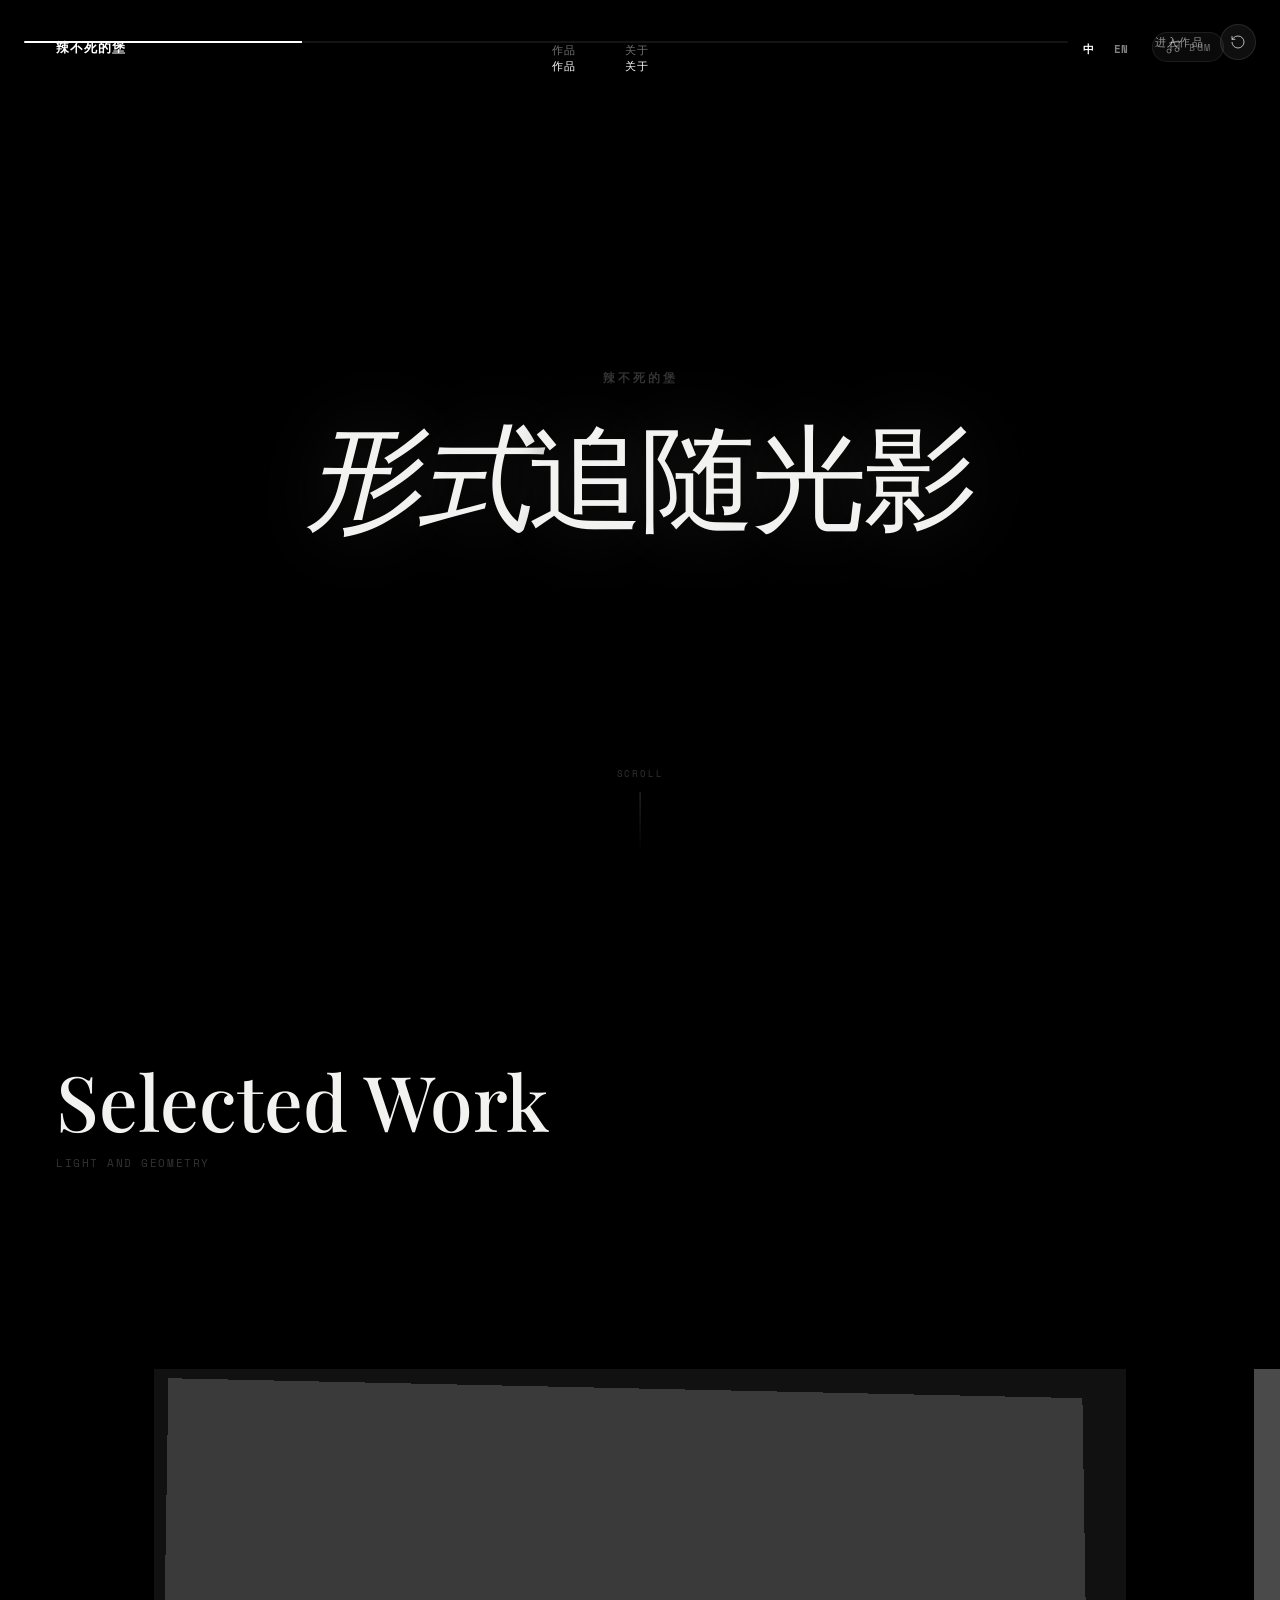
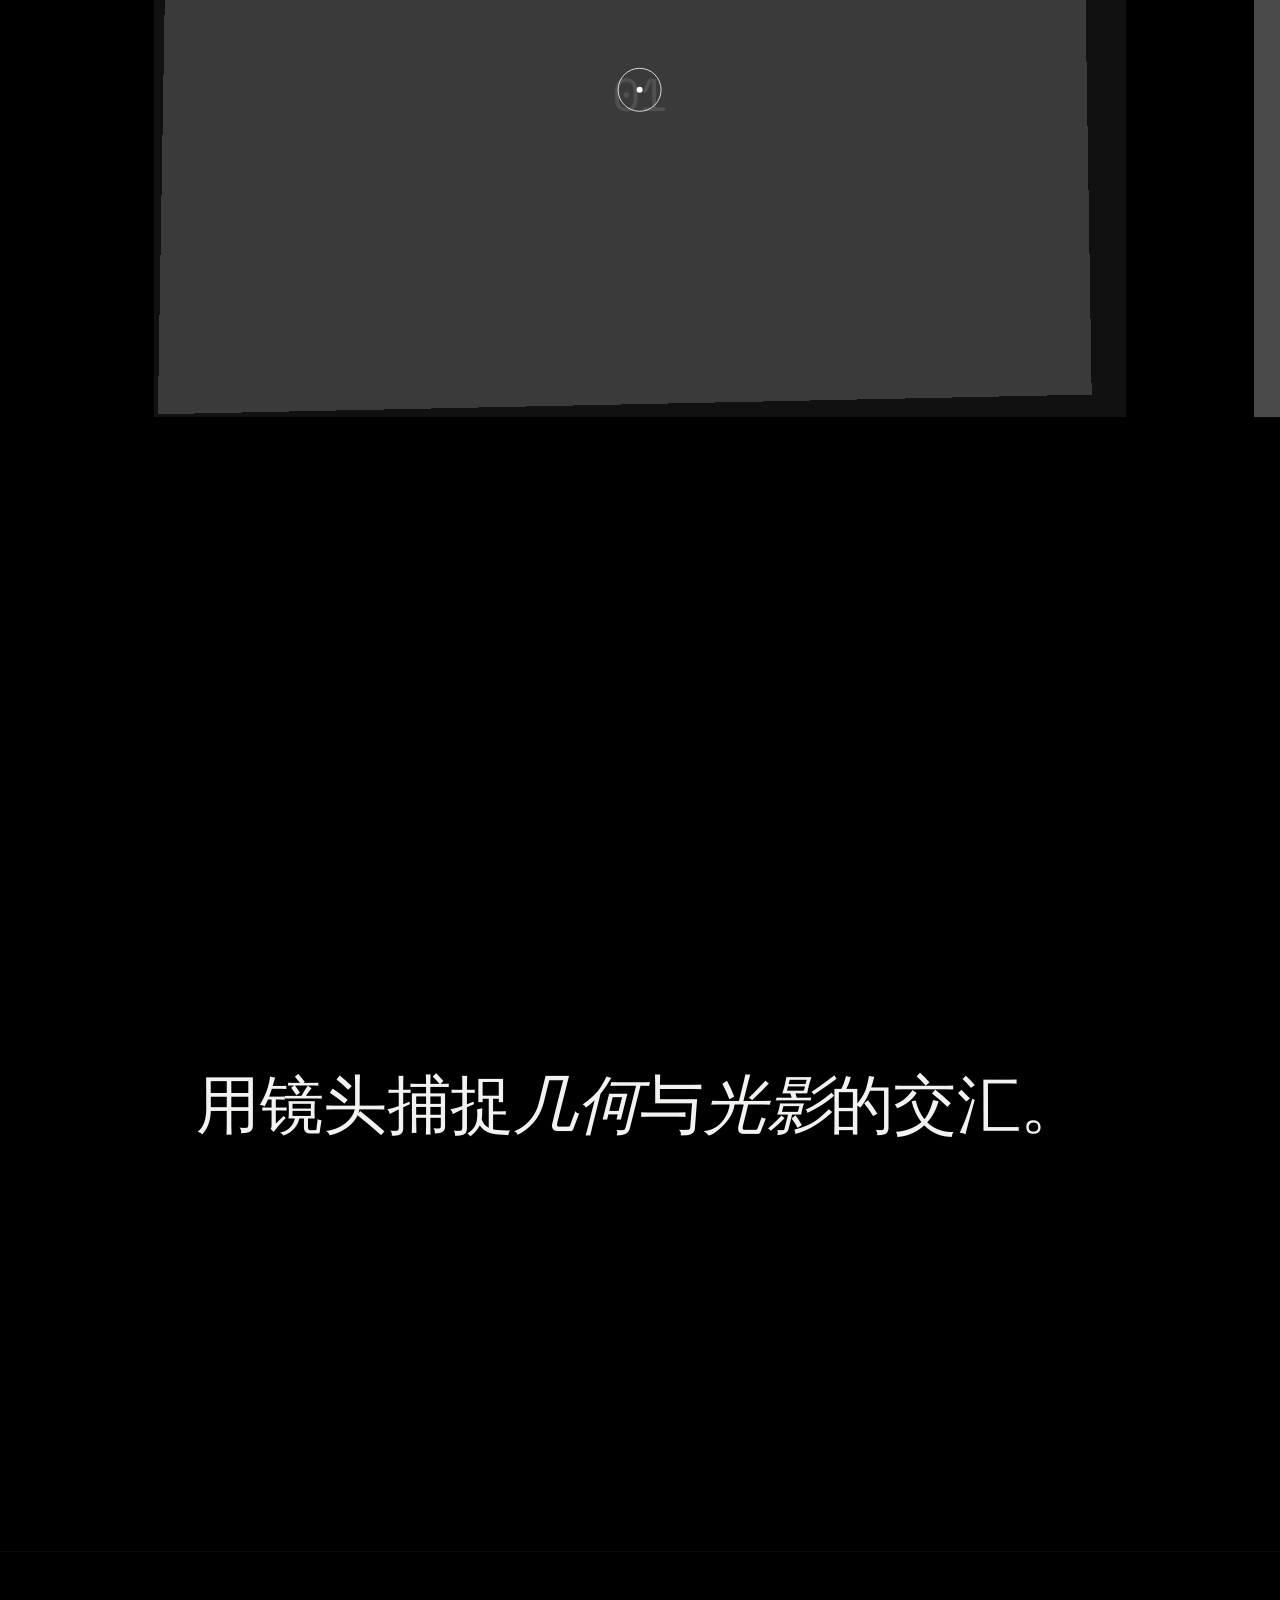
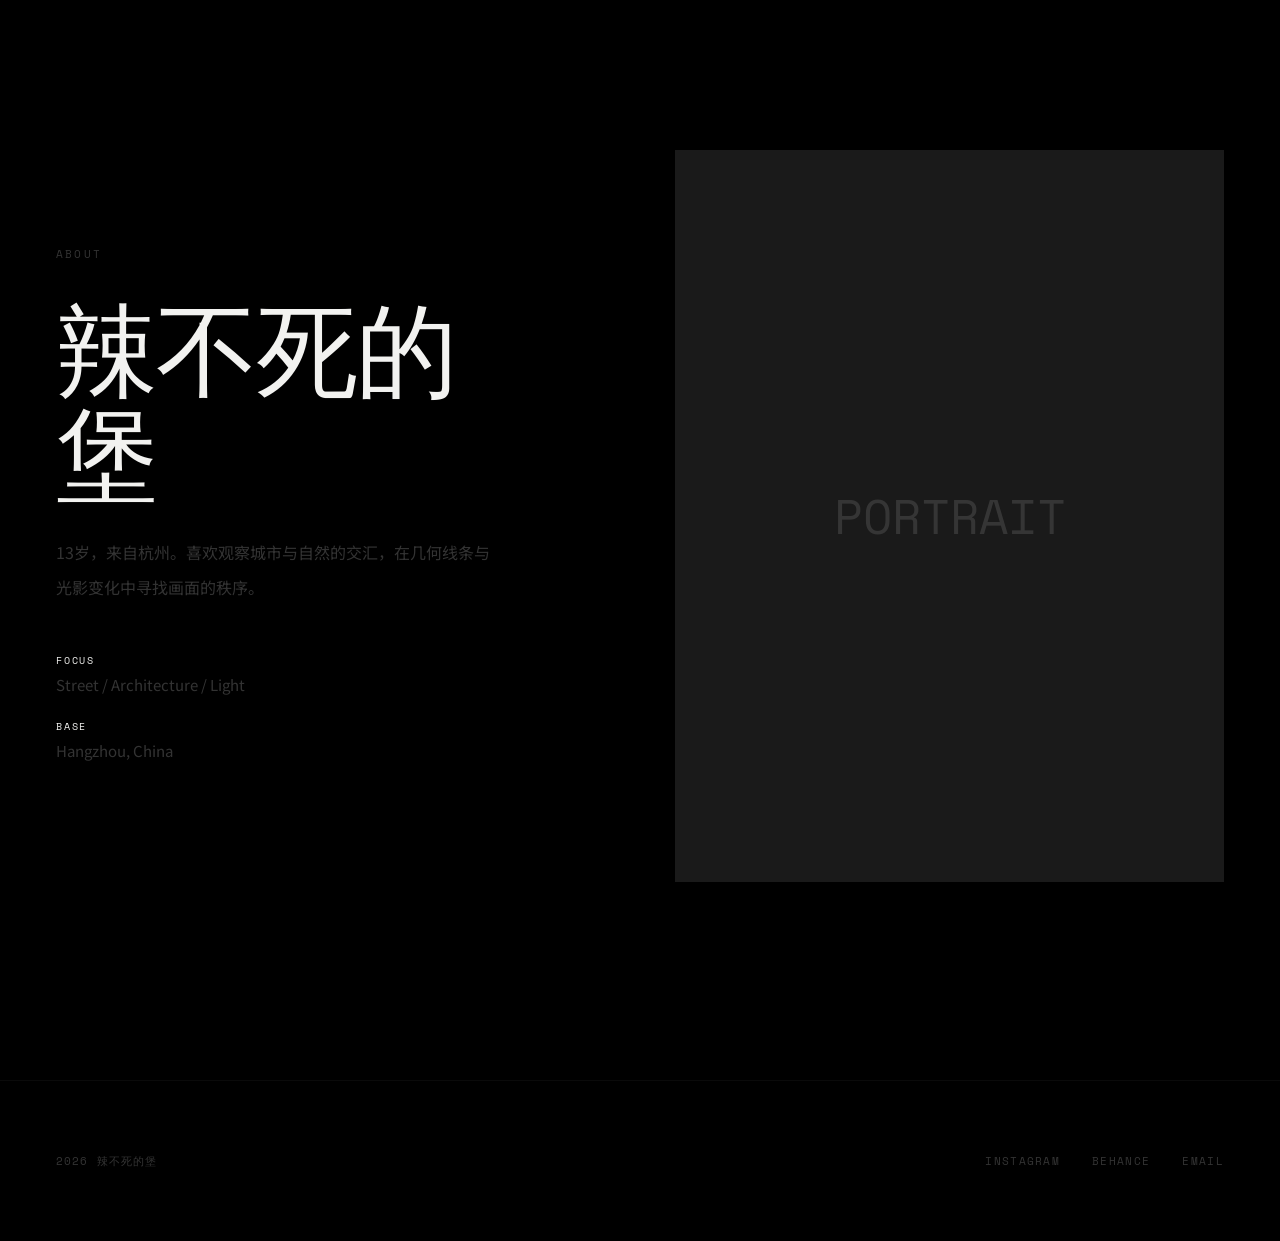
==== vibe-motion/index.html @ ac12ed77 "feat: add vibe-motion subfolder with GSAP simulated browsing flow" ====
<!DOCTYPE html>
<html lang="zh-CN">
<head>
  <meta charset="UTF-8">
  <meta name="viewport" content="width=device-width, initial-scale=1.0">
  <title>HalfSpicy · Vibe Motion</title>
  <link rel="preconnect" href="https://fonts.loli.net">
  <link rel="preconnect" href="https://fonts.gstatic.com" crossorigin>
  <link href="https://fonts.loli.net/css2?family=Playfair+Display:ital,wght@0,400;0,500;0,600;0,700;1,400&family=Space+Mono:wght@400;700&family=Noto+Sans+SC:wght@300;400;500;700;900&display=swap" rel="stylesheet">
  <link rel="stylesheet" href="style.css">
</head>
<body>
  <!-- Vibe overlay controls -->
  <div class="vibe-overlay">
    <div class="vibe-progress">
      <div class="vibe-progress-bar" id="vibe-progress-bar"></div>
    </div>
    <div class="vibe-step" id="vibe-step">准备就绪</div>
    <button class="vibe-replay" id="vibe-replay" title="重播">
      <svg viewBox="0 0 24 24" fill="none" stroke="currentColor" stroke-width="1.5">
        <path d="M3 12a9 9 0 1 0 9-9 9.75 9.75 0 0 0-6.74 2.74L3 8"/>
        <path d="M3 3v5h5"/>
      </svg>
    </button>
  </div>

  <!-- Simulated cursor -->
  <div class="vibe-cursor" id="vibe-cursor">
    <div class="vibe-cursor-ring"></div>
    <div class="vibe-cursor-dot"></div>
  </div>

  <!-- Mock website -->
  <nav class="nav" id="nav">
    <a href="#" class="nav-logo">辣不死的堡</a>
    <ul class="nav-links">
      <li><a href="#gallery" data-text="作品"><span>作品</span></a></li>
      <li><a href="#about" data-text="关于"><span>关于</span></a></li>
    </ul>
    <div class="nav-right">
      <ul class="lang-switcher">
        <li><button class="active">中</button></li>
        <li><button>EN</button></li>
      </ul>
      <button class="bgm-toggle" id="bgm-toggle" data-playing="true">
        <svg class="bgm-icon" viewBox="0 0 24 24" fill="none" stroke="currentColor" stroke-width="1.5">
          <path d="M9 18V5l12-2v13" class="bgm-note"/>
          <circle cx="6" cy="18" r="3"/>
          <circle cx="18" cy="16" r="3"/>
          <line x1="6" y1="6" x2="22" y2="4" class="bgm-wave"/>
          <line x1="8" y1="12" x2="20" y2="10" class="bgm-wave"/>
        </svg>
        <span class="bgm-label">BGM</span>
      </button>
      <button class="hamburger" aria-label="Menu"><span></span><span></span></button>
    </div>
  </nav>

  <section class="hero" id="hero">
    <div class="hero-vignette"></div>
    <div class="hero-content">
      <p class="hero-name">辣不死的堡</p>
      <h1 class="hero-title"><em>形式</em>追随光影</h1>
    </div>
    <div class="hero-scroll"><span>SCROLL</span><div class="hero-scroll-line"></div></div>
  </section>

  <section class="gallery-section" id="gallery">
    <div class="gallery-header">
      <h2>Selected Work</h2>
      <p>Light and geometry</p>
    </div>
    <div class="gallery-wrap">
      <div class="gallery-track" id="gallery-track">
        <div class="gallery-slide view-trigger" data-index="01"><div class="gallery-slide-inner"><div class="img-placeholder" style="--accent:#3a3a3a">01</div><div class="gallery-caption">Silhouette / Geometry</div><div class="gallery-index">01</div></div></div>
        <div class="gallery-slide view-trigger" data-index="02"><div class="gallery-slide-inner"><div class="img-placeholder" style="--accent:#4a4a4a">02</div><div class="gallery-caption">Solitary Bird / Landscape</div><div class="gallery-index">02</div></div></div>
        <div class="gallery-slide view-trigger" data-index="03"><div class="gallery-slide-inner"><div class="img-placeholder" style="--accent:#2a2a2a">03</div><div class="gallery-caption">Arcade / Architecture</div><div class="gallery-index">03</div></div></div>
        <div class="gallery-slide view-trigger" data-index="04"><div class="gallery-slide-inner"><div class="img-placeholder" style="--accent:#353535">04</div><div class="gallery-caption">Under the Dome</div><div class="gallery-index">04</div></div></div>
        <div class="gallery-slide view-trigger" data-index="05"><div class="gallery-slide-inner"><div class="img-placeholder" style="--accent:#454545">05</div><div class="gallery-caption">Glacier / Birds</div><div class="gallery-index">05</div></div></div>
        <div class="gallery-slide view-trigger" data-index="06"><div class="gallery-slide-inner"><div class="img-placeholder" style="--accent:#303030">06</div><div class="gallery-caption">Neon Rain / Night</div><div class="gallery-index">06</div></div></div>
      </div>
    </div>
  </section>

  <section class="statement" id="statement">
    <p>用镜头捕捉<em>几何</em>与<em>光影</em>的交汇。</p>
  </section>

  <section class="about-section" id="about">
    <div class="about-inner">
      <div class="about-left">
        <p class="about-label">About</p>
        <h2 class="about-name">辣不死的堡</h2>
        <p class="about-bio">13岁，来自杭州。喜欢观察城市与自然的交汇，在几何线条与光影变化中寻找画面的秩序。</p>
        <dl class="about-meta">
          <dt>Focus</dt><dd>Street / Architecture / Light</dd>
          <dt>Base</dt><dd>Hangzhou, China</dd>
        </dl>
      </div>
      <div class="about-right">
        <div class="about-portrait"><div class="img-placeholder" style="--accent:#1a1a1a">PORTRAIT</div></div>
      </div>
    </div>
  </section>

  <footer class="footer">
    <p class="footer-copy">2026 辣不死的堡</p>
    <div class="footer-socials">
      <a href="#">Instagram</a>
      <a href="#">Behance</a>
      <a href="#">Email</a>
    </div>
  </footer>

  <script src="https://cdn.bootcdn.net/ajax/libs/gsap/3.12.5/gsap.min.js"></script>
  <script src="https://cdn.bootcdn.net/ajax/libs/gsap/3.12.5/ScrollToPlugin.min.js"></script>
  <script src="https://cdn.bootcdn.net/ajax/libs/gsap/3.12.5/MotionPathPlugin.min.js"></script>
  <script src="main.js"></script>
</body>
</html>
---- vibe-motion/style.css ----
:root {
  --bg:#000000;
  --text:#f2f2f0;
  --muted:#333333;
  --line:rgba(255,255,255,0.04);
  --accent:#ffffff;
  --font-serif:'Playfair Display',serif;
  --font-mono:'Space Mono',monospace;
  --font-c:'Noto Sans SC',sans-serif;
}

*,*::before,*::after { box-sizing:border-box; margin:0; padding:0 }

html { background:var(--bg) }
body {
  font-family:var(--font-c); background:var(--bg); color:var(--text);
  overflow-x:hidden; -webkit-font-smoothing:antialiased;
}

::-webkit-scrollbar { width:3px }
::-webkit-scrollbar-track { background:var(--bg) }
::-webkit-scrollbar-thumb { background:#1a1a1a }

/* Vibe overlay */
.vibe-overlay {
  position:fixed; top:24px; left:24px; right:24px; z-index:10001;
  display:flex; align-items:center; gap:16px;
  pointer-events:none;
}
.vibe-progress {
  flex:1; height:2px; background:rgba(255,255,255,0.08); border-radius:1px; overflow:hidden;
}
.vibe-progress-bar {
  height:100%; width:0%; background:#fff; transform-origin:left;
}
.vibe-step {
  font-family:var(--font-mono); font-size:11px; letter-spacing:0.12em;
  text-transform:uppercase; color:rgba(255,255,255,0.6);
  min-width:120px; text-align:right;
}
.vibe-replay {
  pointer-events:auto;
  width:36px; height:36px; border-radius:50%;
  background:rgba(255,255,255,0.06); border:1px solid rgba(255,255,255,0.1);
  color:rgba(255,255,255,0.7); cursor:pointer;
  display:flex; align-items:center; justify-content:center;
  transition:all 0.3s ease;
}
.vibe-replay:hover { background:rgba(255,255,255,0.12); color:#fff; }
.vibe-replay svg { width:16px; height:16px; }

/* Simulated cursor */
.vibe-cursor {
  position:fixed; top:0; left:0; z-index:10000;
  pointer-events:none; opacity:0;
  transform:translate(-50%, -50%);
}
.vibe-cursor-ring {
  width:44px; height:44px; border:1.5px solid rgba(255,255,255,0.8); border-radius:50%;
  position:absolute; top:50%; left:50%; transform:translate(-50%, -50%);
  transition:width 0.2s ease, height 0.2s ease;
}
.vibe-cursor-dot {
  width:6px; height:6px; background:#fff; border-radius:50%;
  position:absolute; top:50%; left:50%; transform:translate(-50%, -50%);
}
.vibe-cursor.click .vibe-cursor-ring {
  width:28px; height:28px; border-color:#fff; background:rgba(255,255,255,0.12);
}

/* Navigation */
.nav {
  position:fixed; top:0; left:0; width:100%; z-index:1000;
  display:flex; align-items:center; justify-content:space-between;
  padding:32px 56px; opacity:0;
}
.nav-logo {
  font-family:var(--font-mono); font-size:13px; font-weight:700;
  letter-spacing:0.08em; color:#fff; text-decoration:none; text-transform:uppercase;
}
.nav-links { display:flex; gap:48px; list-style:none }
.nav-links a {
  font-family:var(--font-mono); font-size:11px; letter-spacing:0.14em;
  text-transform:uppercase; color:rgba(255,255,255,0.45); text-decoration:none;
  position:relative; display:inline-block;
}
.nav-links a::after {
  content:attr(data-text); position:absolute; left:0; top:100%; color:#fff;
}
.nav-links a span { display:inline-block; transition:transform 0.4s cubic-bezier(0.16,1,0.3,1) }
.nav-links a::after { transition:transform 0.4s cubic-bezier(0.16,1,0.3,1) }
.nav-links a:hover span { transform:translateY(-100%) }
.nav-links a:hover::after { transform:translateY(-100%) }
.nav.scrolled { background:rgba(0,0,0,0.35); backdrop-filter:blur(12px) }
.nav-right { display:flex; align-items:center; gap:16px }
.lang-switcher { display:flex; gap:4px; list-style:none }
.lang-switcher button {
  background:transparent; border:none; color:rgba(255,255,255,0.5);
  font-family:var(--font-mono); font-size:11px; font-weight:700; cursor:pointer; padding:4px 8px;
}
.lang-switcher button.active { color:#fff }
.bgm-toggle {
  display:flex; align-items:center; gap:8px;
  background:rgba(255,255,255,0.04); border:1px solid rgba(255,255,255,0.08);
  border-radius:20px; padding:6px 12px; cursor:pointer; color:rgba(255,255,255,0.4);
  font-family:var(--font-mono); font-size:10px; letter-spacing:0.12em; text-transform:uppercase;
}
.bgm-toggle[data-playing="true"] { color:rgba(255,255,255,0.7); border-color:rgba(255,255,255,0.15) }
.bgm-icon { width:16px; height:16px }
.hamburger { display:none }

/* Hero */
.hero {
  position:relative; height:100vh; overflow:hidden;
  display:flex; align-items:center; justify-content:center; background:#000;
}
.hero-vignette {
  position:absolute; inset:0; z-index:2; pointer-events:none;
  background:radial-gradient(circle at center, transparent 35%, rgba(0,0,0,0.6) 85%);
}
.hero-content {
  position:relative; z-index:3; text-align:center;
  display:flex; flex-direction:column; align-items:center; gap:24px;
}
.hero-name {
  font-family:var(--font-mono); font-size:12px; letter-spacing:0.25em;
  text-transform:uppercase; color:var(--muted); font-weight:700;
}
.hero-title {
  font-family:var(--font-serif); font-size:clamp(52px, 9vw, 140px);
  font-weight:500; line-height:1.05; letter-spacing:-0.03em;
  padding:0 24px;
  text-shadow: 0 0 80px rgba(255,255,255,0.15), 0 4px 20px rgba(0,0,0,0.5);
}
.hero-title em { font-style:italic; font-weight:400 }
.hero-scroll {
  position:absolute; bottom:48px; left:50%; transform:translateX(-50%);
  z-index:3; display:flex; flex-direction:column; align-items:center; gap:12px;
}
.hero-scroll span {
  font-family:var(--font-mono); font-size:9px; letter-spacing:0.2em;
  text-transform:uppercase; color:var(--muted);
}
.hero-scroll-line {
  width:1px; height:60px; background:linear-gradient(to bottom, var(--muted), transparent);
  transform-origin:top;
}

/* Gallery */
.gallery-section { position:relative; background:var(--bg); padding-bottom:12vh }
.gallery-header { padding:18vh 56px 8vh }
.gallery-header h2 {
  font-family:var(--font-serif); font-size:clamp(36px, 6vw, 80px); font-weight:500; line-height:1;
}
.gallery-header p {
  font-family:var(--font-mono); font-size:11px; letter-spacing:0.14em;
  text-transform:uppercase; color:var(--muted); margin-top:16px;
}
.gallery-wrap { position:relative; width:100%; height:100vh }
.gallery-track {
  display:flex; gap:10vw; align-items:center;
  height:100%; padding:0 12vw; will-change:transform;
}
.gallery-slide {
  flex-shrink:0; position:relative; aspect-ratio:3/2;
  height:72vh; overflow:hidden; background:var(--surface-2, #111);
  transform-style:preserve-3d; perspective:1000px;
}
.gallery-slide-inner {
  height:100%; overflow:hidden; position:relative;
  transition:transform 0.1s ease-out;
}
.img-placeholder {
  height:100%; width:auto; aspect-ratio:auto;
  background:var(--accent, #222); display:flex; align-items:center; justify-content:center;
  font-family:var(--font-mono); font-size:48px; color:rgba(255,255,255,0.12);
}
.gallery-caption {
  position:absolute; bottom:40px; left:40px; z-index:2;
  font-family:var(--font-mono); font-size:11px; letter-spacing:0.12em;
  text-transform:uppercase; color:#fff; opacity:0;
  transform:translateY(20px); transition:all 0.5s cubic-bezier(0.16,1,0.3,1);
}
.gallery-slide:hover .gallery-caption { opacity:1; transform:translateY(0) }
.gallery-index {
  position:absolute; top:24px; right:24px; z-index:2;
  font-family:var(--font-mono); font-size:10px; letter-spacing:0.15em;
  color:rgba(255,255,255,0.7); opacity:0; transition:opacity 0.4s ease;
}
.gallery-slide:hover .gallery-index { opacity:1 }

/* Statement */
.statement {
  position:relative; z-index:1; padding:32vh 56px; background:var(--bg);
  text-align:center; min-height:100vh; display:flex; align-items:center; justify-content:center;
}
.statement p {
  font-family:var(--font-serif); font-size:clamp(28px, 5vw, 64px);
  font-weight:500; line-height:1.25; letter-spacing:-0.01em; max-width:1000px;
}
.statement em { font-style:italic }

/* About */
.about-section { position:relative; padding:22vh 56px; background:var(--bg); border-top:1px solid var(--line) }
.about-inner {
  display:grid; grid-template-columns:1fr 1.1fr; gap:120px; align-items:center; max-width:1300px; margin:0 auto;
}
.about-label {
  font-family:var(--font-mono); font-size:11px; letter-spacing:0.2em;
  text-transform:uppercase; color:var(--muted); margin-bottom:32px;
}
.about-name {
  font-family:var(--font-serif); font-size:clamp(48px, 8vw, 120px); font-weight:500;
  line-height:1; letter-spacing:-0.02em; margin-bottom:36px;
}
.about-bio { font-size:16px; line-height:2.2; color:var(--muted); max-width:440px; margin-bottom:48px }
.about-meta dt {
  font-family:var(--font-mono); font-size:10px; letter-spacing:0.18em;
  text-transform:uppercase; color:var(--text); margin-bottom:6px;
}
.about-meta dd { font-size:15px; color:var(--muted); margin-bottom:24px }
.about-portrait { position:relative; overflow:hidden; background:#111 }
.about-portrait .img-placeholder { width:100%; aspect-ratio:3/4; height:auto; }

/* Footer */
.footer {
  padding:8vh 56px; border-top:1px solid var(--line); background:var(--bg);
  display:flex; justify-content:space-between; align-items:center;
}
.footer-copy {
  font-family:var(--font-mono); font-size:11px; letter-spacing:0.1em; color:var(--muted); text-transform:uppercase;
}
.footer-socials { display:flex; gap:32px }
.footer-socials a {
  color:var(--muted); text-decoration:none; font-family:var(--font-mono);
  font-size:11px; letter-spacing:0.12em; text-transform:uppercase; transition:color 0.3s ease;
}
.footer-socials a:hover { color:var(--text) }
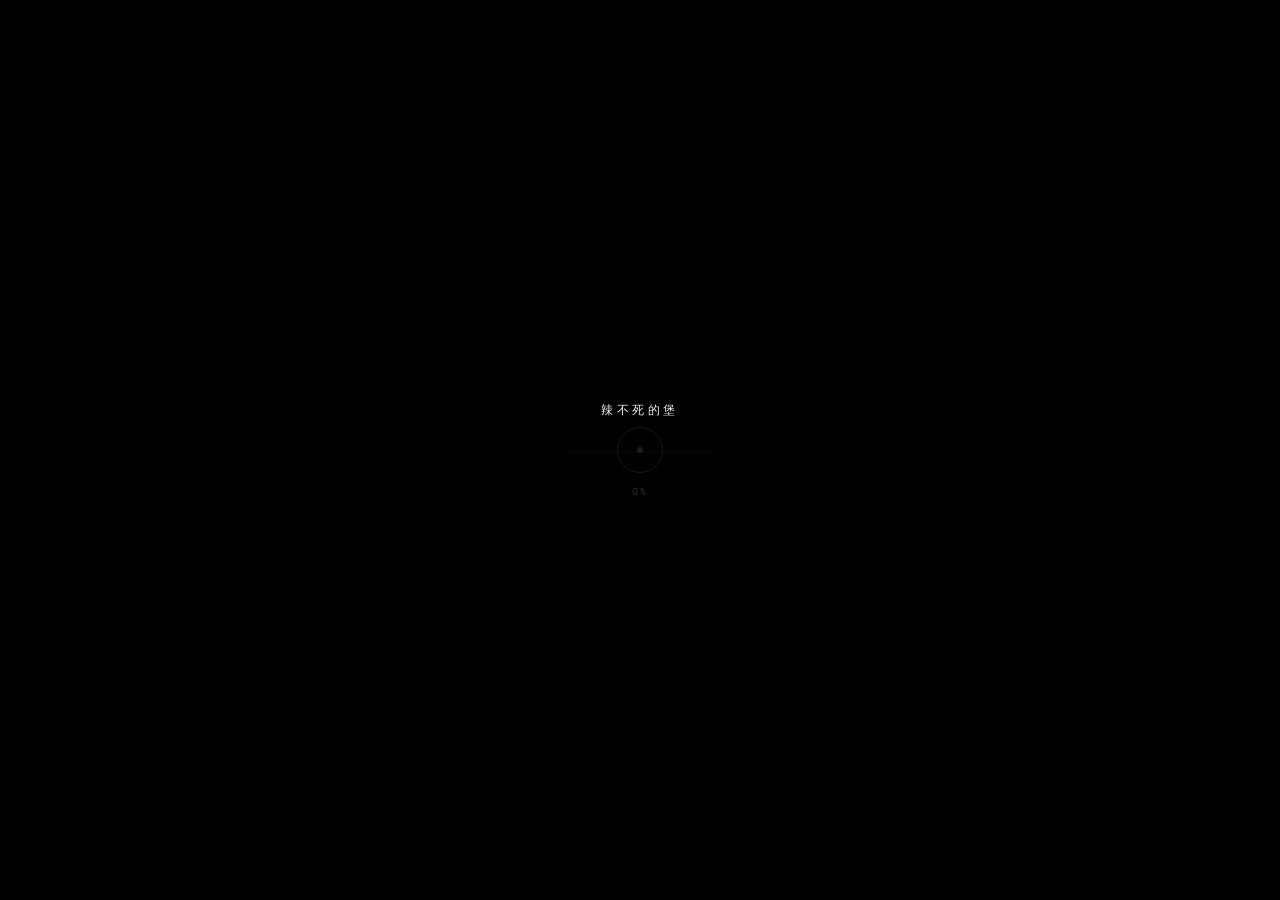
==== commit 2a8541f3: "feat: vibe-motion now uses real iframe of main site with simulated cursor and scroll" ====
--- a/vibe-motion/index.html
+++ b/vibe-motion/index.html
@@ -4,117 +4,15 @@
   <meta charset="UTF-8">
   <meta name="viewport" content="width=device-width, initial-scale=1.0">
   <title>HalfSpicy · Vibe Motion</title>
-  <link rel="preconnect" href="https://fonts.loli.net">
-  <link rel="preconnect" href="https://fonts.gstatic.com" crossorigin>
-  <link href="https://fonts.loli.net/css2?family=Playfair+Display:ital,wght@0,400;0,500;0,600;0,700;1,400&family=Space+Mono:wght@400;700&family=Noto+Sans+SC:wght@300;400;500;700;900&display=swap" rel="stylesheet">
   <link rel="stylesheet" href="style.css">
 </head>
 <body>
-  <!-- Vibe overlay controls -->
-  <div class="vibe-overlay">
-    <div class="vibe-progress">
-      <div class="vibe-progress-bar" id="vibe-progress-bar"></div>
-    </div>
-    <div class="vibe-step" id="vibe-step">准备就绪</div>
-    <button class="vibe-replay" id="vibe-replay" title="重播">
-      <svg viewBox="0 0 24 24" fill="none" stroke="currentColor" stroke-width="1.5">
-        <path d="M3 12a9 9 0 1 0 9-9 9.75 9.75 0 0 0-6.74 2.74L3 8"/>
-        <path d="M3 3v5h5"/>
-      </svg>
-    </button>
+  <iframe id="site-frame" src="../index.html?vibe-motion" frameborder="0"></iframe>
+  <div id="cursor">
+    <div class="cursor-ring"></div>
+    <div class="cursor-dot"></div>
   </div>
-
-  <!-- Simulated cursor -->
-  <div class="vibe-cursor" id="vibe-cursor">
-    <div class="vibe-cursor-ring"></div>
-    <div class="vibe-cursor-dot"></div>
-  </div>
-
-  <!-- Mock website -->
-  <nav class="nav" id="nav">
-    <a href="#" class="nav-logo">辣不死的堡</a>
-    <ul class="nav-links">
-      <li><a href="#gallery" data-text="作品"><span>作品</span></a></li>
-      <li><a href="#about" data-text="关于"><span>关于</span></a></li>
-    </ul>
-    <div class="nav-right">
-      <ul class="lang-switcher">
-        <li><button class="active">中</button></li>
-        <li><button>EN</button></li>
-      </ul>
-      <button class="bgm-toggle" id="bgm-toggle" data-playing="true">
-        <svg class="bgm-icon" viewBox="0 0 24 24" fill="none" stroke="currentColor" stroke-width="1.5">
-          <path d="M9 18V5l12-2v13" class="bgm-note"/>
-          <circle cx="6" cy="18" r="3"/>
-          <circle cx="18" cy="16" r="3"/>
-          <line x1="6" y1="6" x2="22" y2="4" class="bgm-wave"/>
-          <line x1="8" y1="12" x2="20" y2="10" class="bgm-wave"/>
-        </svg>
-        <span class="bgm-label">BGM</span>
-      </button>
-      <button class="hamburger" aria-label="Menu"><span></span><span></span></button>
-    </div>
-  </nav>
-
-  <section class="hero" id="hero">
-    <div class="hero-vignette"></div>
-    <div class="hero-content">
-      <p class="hero-name">辣不死的堡</p>
-      <h1 class="hero-title"><em>形式</em>追随光影</h1>
-    </div>
-    <div class="hero-scroll"><span>SCROLL</span><div class="hero-scroll-line"></div></div>
-  </section>
-
-  <section class="gallery-section" id="gallery">
-    <div class="gallery-header">
-      <h2>Selected Work</h2>
-      <p>Light and geometry</p>
-    </div>
-    <div class="gallery-wrap">
-      <div class="gallery-track" id="gallery-track">
-        <div class="gallery-slide view-trigger" data-index="01"><div class="gallery-slide-inner"><div class="img-placeholder" style="--accent:#3a3a3a">01</div><div class="gallery-caption">Silhouette / Geometry</div><div class="gallery-index">01</div></div></div>
-        <div class="gallery-slide view-trigger" data-index="02"><div class="gallery-slide-inner"><div class="img-placeholder" style="--accent:#4a4a4a">02</div><div class="gallery-caption">Solitary Bird / Landscape</div><div class="gallery-index">02</div></div></div>
-        <div class="gallery-slide view-trigger" data-index="03"><div class="gallery-slide-inner"><div class="img-placeholder" style="--accent:#2a2a2a">03</div><div class="gallery-caption">Arcade / Architecture</div><div class="gallery-index">03</div></div></div>
-        <div class="gallery-slide view-trigger" data-index="04"><div class="gallery-slide-inner"><div class="img-placeholder" style="--accent:#353535">04</div><div class="gallery-caption">Under the Dome</div><div class="gallery-index">04</div></div></div>
-        <div class="gallery-slide view-trigger" data-index="05"><div class="gallery-slide-inner"><div class="img-placeholder" style="--accent:#454545">05</div><div class="gallery-caption">Glacier / Birds</div><div class="gallery-index">05</div></div></div>
-        <div class="gallery-slide view-trigger" data-index="06"><div class="gallery-slide-inner"><div class="img-placeholder" style="--accent:#303030">06</div><div class="gallery-caption">Neon Rain / Night</div><div class="gallery-index">06</div></div></div>
-      </div>
-    </div>
-  </section>
-
-  <section class="statement" id="statement">
-    <p>用镜头捕捉<em>几何</em>与<em>光影</em>的交汇。</p>
-  </section>
-
-  <section class="about-section" id="about">
-    <div class="about-inner">
-      <div class="about-left">
-        <p class="about-label">About</p>
-        <h2 class="about-name">辣不死的堡</h2>
-        <p class="about-bio">13岁，来自杭州。喜欢观察城市与自然的交汇，在几何线条与光影变化中寻找画面的秩序。</p>
-        <dl class="about-meta">
-          <dt>Focus</dt><dd>Street / Architecture / Light</dd>
-          <dt>Base</dt><dd>Hangzhou, China</dd>
-        </dl>
-      </div>
-      <div class="about-right">
-        <div class="about-portrait"><div class="img-placeholder" style="--accent:#1a1a1a">PORTRAIT</div></div>
-      </div>
-    </div>
-  </section>
-
-  <footer class="footer">
-    <p class="footer-copy">2026 辣不死的堡</p>
-    <div class="footer-socials">
-      <a href="#">Instagram</a>
-      <a href="#">Behance</a>
-      <a href="#">Email</a>
-    </div>
-  </footer>
-
   <script src="https://cdn.bootcdn.net/ajax/libs/gsap/3.12.5/gsap.min.js"></script>
-  <script src="https://cdn.bootcdn.net/ajax/libs/gsap/3.12.5/ScrollToPlugin.min.js"></script>
-  <script src="https://cdn.bootcdn.net/ajax/libs/gsap/3.12.5/MotionPathPlugin.min.js"></script>
   <script src="main.js"></script>
 </body>
 </html>
--- a/vibe-motion/style.css
+++ b/vibe-motion/style.css
@@ -1,238 +1,56 @@
-:root {
-  --bg:#000000;
-  --text:#f2f2f0;
-  --muted:#333333;
-  --line:rgba(255,255,255,0.04);
-  --accent:#ffffff;
-  --font-serif:'Playfair Display',serif;
-  --font-mono:'Space Mono',monospace;
-  --font-c:'Noto Sans SC',sans-serif;
+html, body {
+  margin: 0;
+  padding: 0;
+  width: 100%;
+  height: 100%;
+  overflow: hidden;
+  background: #000;
 }
 
-*,*::before,*::after { box-sizing:border-box; margin:0; padding:0 }
-
-html { background:var(--bg) }
-body {
-  font-family:var(--font-c); background:var(--bg); color:var(--text);
-  overflow-x:hidden; -webkit-font-smoothing:antialiased;
+#site-frame {
+  position: fixed;
+  inset: 0;
+  width: 100%;
+  height: 100%;
+  border: none;
+  z-index: 1;
 }
 
-::-webkit-scrollbar { width:3px }
-::-webkit-scrollbar-track { background:var(--bg) }
-::-webkit-scrollbar-thumb { background:#1a1a1a }
-
-/* Vibe overlay */
-.vibe-overlay {
-  position:fixed; top:24px; left:24px; right:24px; z-index:10001;
-  display:flex; align-items:center; gap:16px;
-  pointer-events:none;
-}
-.vibe-progress {
-  flex:1; height:2px; background:rgba(255,255,255,0.08); border-radius:1px; overflow:hidden;
-}
-.vibe-progress-bar {
-  height:100%; width:0%; background:#fff; transform-origin:left;
-}
-.vibe-step {
-  font-family:var(--font-mono); font-size:11px; letter-spacing:0.12em;
-  text-transform:uppercase; color:rgba(255,255,255,0.6);
-  min-width:120px; text-align:right;
-}
-.vibe-replay {
-  pointer-events:auto;
-  width:36px; height:36px; border-radius:50%;
-  background:rgba(255,255,255,0.06); border:1px solid rgba(255,255,255,0.1);
-  color:rgba(255,255,255,0.7); cursor:pointer;
-  display:flex; align-items:center; justify-content:center;
-  transition:all 0.3s ease;
-}
-.vibe-replay:hover { background:rgba(255,255,255,0.12); color:#fff; }
-.vibe-replay svg { width:16px; height:16px; }
-
-/* Simulated cursor */
-.vibe-cursor {
-  position:fixed; top:0; left:0; z-index:10000;
-  pointer-events:none; opacity:0;
-  transform:translate(-50%, -50%);
-}
-.vibe-cursor-ring {
-  width:44px; height:44px; border:1.5px solid rgba(255,255,255,0.8); border-radius:50%;
-  position:absolute; top:50%; left:50%; transform:translate(-50%, -50%);
-  transition:width 0.2s ease, height 0.2s ease;
-}
-.vibe-cursor-dot {
-  width:6px; height:6px; background:#fff; border-radius:50%;
-  position:absolute; top:50%; left:50%; transform:translate(-50%, -50%);
-}
-.vibe-cursor.click .vibe-cursor-ring {
-  width:28px; height:28px; border-color:#fff; background:rgba(255,255,255,0.12);
+#cursor {
+  position: fixed;
+  top: 0;
+  left: 0;
+  z-index: 2;
+  pointer-events: none;
+  transform: translate(-50%, -50%);
+  opacity: 0;
 }
 
-/* Navigation */
-.nav {
-  position:fixed; top:0; left:0; width:100%; z-index:1000;
-  display:flex; align-items:center; justify-content:space-between;
-  padding:32px 56px; opacity:0;
-}
-.nav-logo {
-  font-family:var(--font-mono); font-size:13px; font-weight:700;
-  letter-spacing:0.08em; color:#fff; text-decoration:none; text-transform:uppercase;
-}
-.nav-links { display:flex; gap:48px; list-style:none }
-.nav-links a {
-  font-family:var(--font-mono); font-size:11px; letter-spacing:0.14em;
-  text-transform:uppercase; color:rgba(255,255,255,0.45); text-decoration:none;
-  position:relative; display:inline-block;
-}
-.nav-links a::after {
-  content:attr(data-text); position:absolute; left:0; top:100%; color:#fff;
-}
-.nav-links a span { display:inline-block; transition:transform 0.4s cubic-bezier(0.16,1,0.3,1) }
-.nav-links a::after { transition:transform 0.4s cubic-bezier(0.16,1,0.3,1) }
-.nav-links a:hover span { transform:translateY(-100%) }
-.nav-links a:hover::after { transform:translateY(-100%) }
-.nav.scrolled { background:rgba(0,0,0,0.35); backdrop-filter:blur(12px) }
-.nav-right { display:flex; align-items:center; gap:16px }
-.lang-switcher { display:flex; gap:4px; list-style:none }
-.lang-switcher button {
-  background:transparent; border:none; color:rgba(255,255,255,0.5);
-  font-family:var(--font-mono); font-size:11px; font-weight:700; cursor:pointer; padding:4px 8px;
-}
-.lang-switcher button.active { color:#fff }
-.bgm-toggle {
-  display:flex; align-items:center; gap:8px;
-  background:rgba(255,255,255,0.04); border:1px solid rgba(255,255,255,0.08);
-  border-radius:20px; padding:6px 12px; cursor:pointer; color:rgba(255,255,255,0.4);
-  font-family:var(--font-mono); font-size:10px; letter-spacing:0.12em; text-transform:uppercase;
-}
-.bgm-toggle[data-playing="true"] { color:rgba(255,255,255,0.7); border-color:rgba(255,255,255,0.15) }
-.bgm-icon { width:16px; height:16px }
-.hamburger { display:none }
-
-/* Hero */
-.hero {
-  position:relative; height:100vh; overflow:hidden;
-  display:flex; align-items:center; justify-content:center; background:#000;
-}
-.hero-vignette {
-  position:absolute; inset:0; z-index:2; pointer-events:none;
-  background:radial-gradient(circle at center, transparent 35%, rgba(0,0,0,0.6) 85%);
-}
-.hero-content {
-  position:relative; z-index:3; text-align:center;
-  display:flex; flex-direction:column; align-items:center; gap:24px;
-}
-.hero-name {
-  font-family:var(--font-mono); font-size:12px; letter-spacing:0.25em;
-  text-transform:uppercase; color:var(--muted); font-weight:700;
-}
-.hero-title {
-  font-family:var(--font-serif); font-size:clamp(52px, 9vw, 140px);
-  font-weight:500; line-height:1.05; letter-spacing:-0.03em;
-  padding:0 24px;
-  text-shadow: 0 0 80px rgba(255,255,255,0.15), 0 4px 20px rgba(0,0,0,0.5);
-}
-.hero-title em { font-style:italic; font-weight:400 }
-.hero-scroll {
-  position:absolute; bottom:48px; left:50%; transform:translateX(-50%);
-  z-index:3; display:flex; flex-direction:column; align-items:center; gap:12px;
-}
-.hero-scroll span {
-  font-family:var(--font-mono); font-size:9px; letter-spacing:0.2em;
-  text-transform:uppercase; color:var(--muted);
-}
-.hero-scroll-line {
-  width:1px; height:60px; background:linear-gradient(to bottom, var(--muted), transparent);
-  transform-origin:top;
+.cursor-ring {
+  width: 44px;
+  height: 44px;
+  border: 1.5px solid rgba(255, 255, 255, 0.9);
+  border-radius: 50%;
+  position: absolute;
+  top: 50%;
+  left: 50%;
+  transform: translate(-50%, -50%);
+  transition: width 0.15s ease, height 0.15s ease, background 0.15s ease;
 }
 
-/* Gallery */
-.gallery-section { position:relative; background:var(--bg); padding-bottom:12vh }
-.gallery-header { padding:18vh 56px 8vh }
-.gallery-header h2 {
-  font-family:var(--font-serif); font-size:clamp(36px, 6vw, 80px); font-weight:500; line-height:1;
+.cursor-dot {
+  width: 6px;
+  height: 6px;
+  background: #fff;
+  border-radius: 50%;
+  position: absolute;
+  top: 50%;
+  left: 50%;
+  transform: translate(-50%, -50%);
 }
-.gallery-header p {
-  font-family:var(--font-mono); font-size:11px; letter-spacing:0.14em;
-  text-transform:uppercase; color:var(--muted); margin-top:16px;
+
+#cursor.click .cursor-ring {
+  width: 28px;
+  height: 28px;
+  background: rgba(255, 255, 255, 0.15);
 }
-.gallery-wrap { position:relative; width:100%; height:100vh }
-.gallery-track {
-  display:flex; gap:10vw; align-items:center;
-  height:100%; padding:0 12vw; will-change:transform;
-}
-.gallery-slide {
-  flex-shrink:0; position:relative; aspect-ratio:3/2;
-  height:72vh; overflow:hidden; background:var(--surface-2, #111);
-  transform-style:preserve-3d; perspective:1000px;
-}
-.gallery-slide-inner {
-  height:100%; overflow:hidden; position:relative;
-  transition:transform 0.1s ease-out;
-}
-.img-placeholder {
-  height:100%; width:auto; aspect-ratio:auto;
-  background:var(--accent, #222); display:flex; align-items:center; justify-content:center;
-  font-family:var(--font-mono); font-size:48px; color:rgba(255,255,255,0.12);
-}
-.gallery-caption {
-  position:absolute; bottom:40px; left:40px; z-index:2;
-  font-family:var(--font-mono); font-size:11px; letter-spacing:0.12em;
-  text-transform:uppercase; color:#fff; opacity:0;
-  transform:translateY(20px); transition:all 0.5s cubic-bezier(0.16,1,0.3,1);
-}
-.gallery-slide:hover .gallery-caption { opacity:1; transform:translateY(0) }
-.gallery-index {
-  position:absolute; top:24px; right:24px; z-index:2;
-  font-family:var(--font-mono); font-size:10px; letter-spacing:0.15em;
-  color:rgba(255,255,255,0.7); opacity:0; transition:opacity 0.4s ease;
-}
-.gallery-slide:hover .gallery-index { opacity:1 }
-
-/* Statement */
-.statement {
-  position:relative; z-index:1; padding:32vh 56px; background:var(--bg);
-  text-align:center; min-height:100vh; display:flex; align-items:center; justify-content:center;
-}
-.statement p {
-  font-family:var(--font-serif); font-size:clamp(28px, 5vw, 64px);
-  font-weight:500; line-height:1.25; letter-spacing:-0.01em; max-width:1000px;
-}
-.statement em { font-style:italic }
-
-/* About */
-.about-section { position:relative; padding:22vh 56px; background:var(--bg); border-top:1px solid var(--line) }
-.about-inner {
-  display:grid; grid-template-columns:1fr 1.1fr; gap:120px; align-items:center; max-width:1300px; margin:0 auto;
-}
-.about-label {
-  font-family:var(--font-mono); font-size:11px; letter-spacing:0.2em;
-  text-transform:uppercase; color:var(--muted); margin-bottom:32px;
-}
-.about-name {
-  font-family:var(--font-serif); font-size:clamp(48px, 8vw, 120px); font-weight:500;
-  line-height:1; letter-spacing:-0.02em; margin-bottom:36px;
-}
-.about-bio { font-size:16px; line-height:2.2; color:var(--muted); max-width:440px; margin-bottom:48px }
-.about-meta dt {
-  font-family:var(--font-mono); font-size:10px; letter-spacing:0.18em;
-  text-transform:uppercase; color:var(--text); margin-bottom:6px;
-}
-.about-meta dd { font-size:15px; color:var(--muted); margin-bottom:24px }
-.about-portrait { position:relative; overflow:hidden; background:#111 }
-.about-portrait .img-placeholder { width:100%; aspect-ratio:3/4; height:auto; }
-
-/* Footer */
-.footer {
-  padding:8vh 56px; border-top:1px solid var(--line); background:var(--bg);
-  display:flex; justify-content:space-between; align-items:center;
-}
-.footer-copy {
-  font-family:var(--font-mono); font-size:11px; letter-spacing:0.1em; color:var(--muted); text-transform:uppercase;
-}
-.footer-socials { display:flex; gap:32px }
-.footer-socials a {
-  color:var(--muted); text-decoration:none; font-family:var(--font-mono);
-  font-size:11px; letter-spacing:0.12em; text-transform:uppercase; transition:color 0.3s ease;
-}
-.footer-socials a:hover { color:var(--text) }
